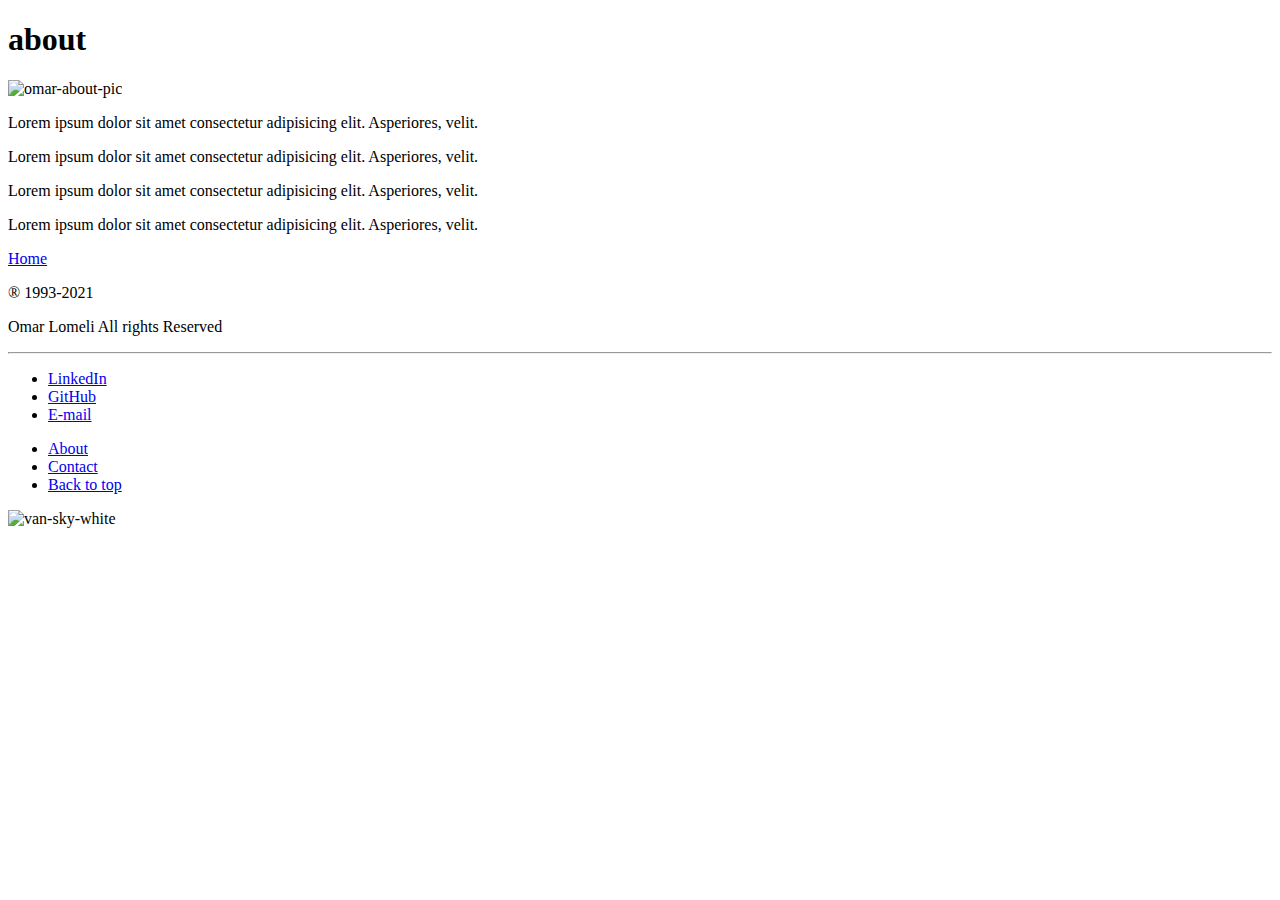
==== about.html @ 6fe2ed81 "add html data" ====
<!DOCTYPE html>
<html lang="en">
<head>
    <meta charset="UTF-8">
    <meta http-equiv="X-UA-Compatible" content="IE=edge">
    <meta name="viewport" content="width=device-width, initial-scale=1.0">
    <meta name="description" content="omar Lomeli front-end web developer portfolio website">
    <meta name="keywords" content="web, developer, fron-end, design, resume, HTML, CSS, JavaScript, sass">
    <link rel="stylesheet" href="css/style.css">
    <title>About</title>
</head>
<body>
    <div class='abt-container'>
        <div>
            <h1>about</h1>
        </div>
        <div>
            <img src="#" alt="omar-about-pic">
        </div>
    </div>

    <div class="abt-description">
        <p>Lorem ipsum dolor sit amet consectetur adipisicing elit. Asperiores, velit.</p>
        <p>Lorem ipsum dolor sit amet consectetur adipisicing elit. Asperiores, velit.</p>
        <p>Lorem ipsum dolor sit amet consectetur adipisicing elit. Asperiores, velit.</p>
        <p>Lorem ipsum dolor sit amet consectetur adipisicing elit. Asperiores, velit.</p>
    </div>

    <div class="home-button">
        <a href="index.html">Home</a>
    </div>

    <footer>
        <div>
            <p>&reg; 1993-2021</p>
            <p>Omar Lomeli All rights Reserved</p>
            <hr>
            <div class="footer-list-grid">
                <div>
                    <ul>
                        <li><a href="#">LinkedIn</a></li>
                        <li><a href="#">GitHub</a></li>
                        <li><a href="#">E-mail</a></li>
                    </ul>
                </div>
                <div>
                    <ul>
                        <li><a href="#">About</a></li>
                        <li><a href="#">Contact</a></li>
                        <li><a href="#">Back to top</a></li>
                    </ul>
                </div>
            </div>
        </div>

        <div>
            <img src="" alt="van-sky-white">
        </div>
    </footer>
    <script src="js/main.js"></script>
</body>
</html>
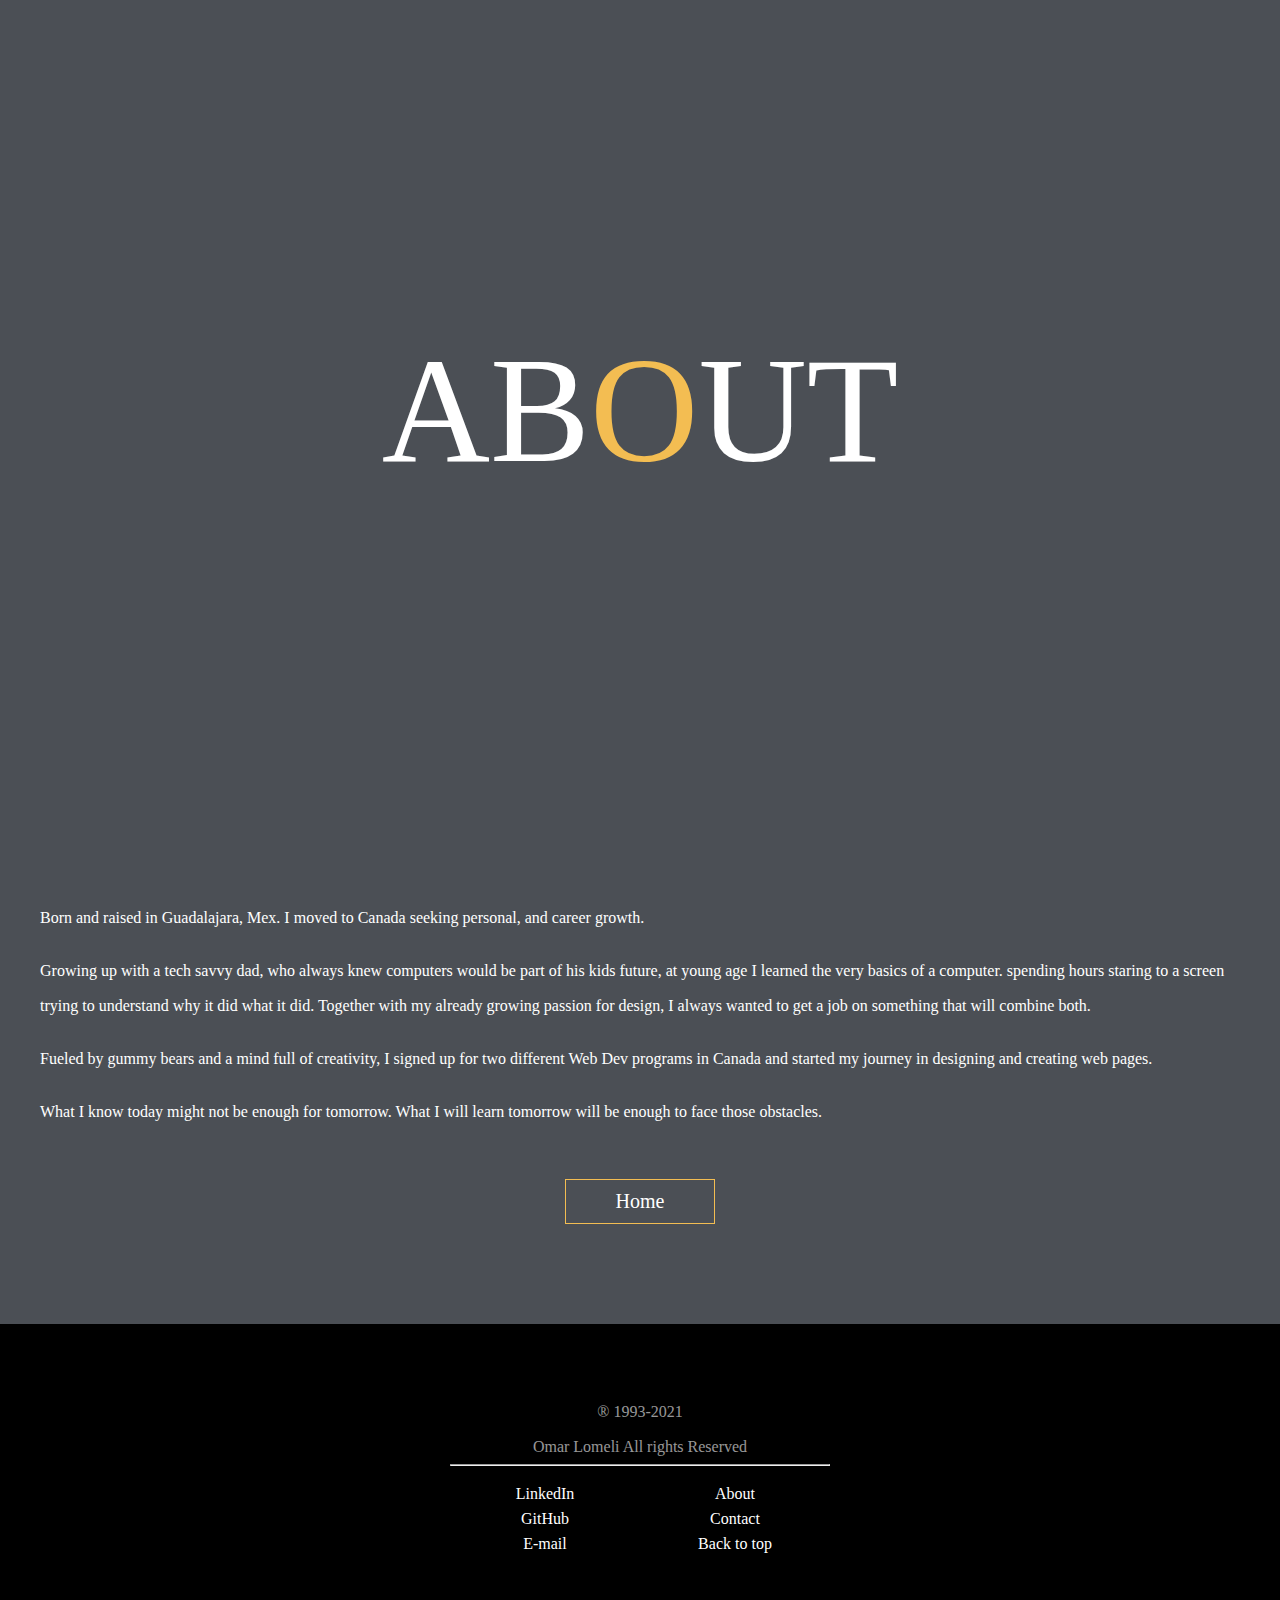
==== commit b58ad62f: "add about page mobile style" ====
--- a/about.html
+++ b/about.html
@@ -10,24 +10,45 @@
     <title>About</title>
 </head>
 <body>
-    <div class='abt-container'>
-        <div>
-            <h1>about</h1>
+    <div class='body-margn'>
+        <div class='abt-container'>
+            <div>
+                <h1>ab<span>o</span>ut</h1>
+            </div>
+            <!-- <div>
+                <img src="#" alt="omar-about-pic">
+            </div> -->
         </div>
-        <div>
-            <img src="#" alt="omar-about-pic">
+
+        <div class="abt-description">
+            <p>Born and raised in Guadalajara, Mex.
+                I moved to Canada seeking personal,
+                and career growth.</p><br>
+            <p>Growing up with a tech savvy dad, who
+                always knew computers would be part
+                of his kids future, at young age I learned 
+                the very basics of a computer.
+                spending hours staring to a screen 
+                trying to understand why it did what it 
+                did. 
+                Together with my already growing
+                passion for design, I always wanted
+                to get a job on something that will 
+                combine both. </p><br>
+            <p>Fueled by gummy bears and a mind
+                full of creativity, I signed up for
+                two different Web Dev programs in 
+                Canada and started my journey 
+                in designing and creating web pages.</p><br>
+            <p>What I know today might not be enough
+                for tomorrow. What I will learn 
+                tomorrow will be enough to face those
+                obstacles.</p>
         </div>
-    </div>
 
-    <div class="abt-description">
-        <p>Lorem ipsum dolor sit amet consectetur adipisicing elit. Asperiores, velit.</p>
-        <p>Lorem ipsum dolor sit amet consectetur adipisicing elit. Asperiores, velit.</p>
-        <p>Lorem ipsum dolor sit amet consectetur adipisicing elit. Asperiores, velit.</p>
-        <p>Lorem ipsum dolor sit amet consectetur adipisicing elit. Asperiores, velit.</p>
-    </div>
-
-    <div class="home-button">
-        <a href="index.html">Home</a>
+        <div class="home-button">
+            <a href="index.html">Home</a>
+        </div>
     </div>
 
     <footer>
@@ -53,9 +74,9 @@
             </div>
         </div>
 
-        <div>
+        <!-- <div>
             <img src="" alt="van-sky-white">
-        </div>
+        </div> -->
     </footer>
     <script src="js/main.js"></script>
 </body>
--- a/css/style.css
+++ b/css/style.css
@@ -0,0 +1,263 @@
+* {
+  margin: 0;
+  padding: 0;
+  box-sizing: border-box; }
+
+html {
+  scroll-behavior: smooth; }
+
+body {
+  background-color: #4B4F55;
+  font-family: Arial, Helvetica, sans-serif; }
+
+main {
+  padding: 0px 40px; }
+  @media screen and (min-width: 600px) {
+    main {
+      padding: 0px 100px; } }
+
+section {
+  margin-bottom: 100px; }
+  @media screen and (min-width: 1240px) {
+    section {
+      margin-bottom: 200px; } }
+
+span {
+  color: #F3BD52; }
+
+a {
+  text-decoration: none;
+  color: white; }
+
+li {
+  list-style: none;
+  font-family: "Playfair Display", serif; }
+
+h1 {
+  text-transform: uppercase;
+  font-family: "Londrina Outline", serif;
+  font-size: 90px;
+  font-weight: 1;
+  color: white;
+  line-height: 80px; }
+  @media screen and (min-width: 600px) {
+    h1 {
+      font-size: 96px; } }
+  @media screen and (min-width: 1240px) {
+    h1 {
+      font-size: 150px;
+      line-height: 140px; } }
+
+h2 {
+  text-align: center;
+  text-transform: uppercase;
+  font-family: "Londrina Outline", serif;
+  color: #F3BD52;
+  font-size: 40px; }
+  @media screen and (min-width: 600px) {
+    h2 {
+      font-size: 60px; } }
+
+p {
+  font-family: "Playfair Display", serif;
+  color: #fff9;
+  font-size: 20px;
+  line-height: 35px; }
+  @media screen and (min-width: 600px) {
+    p {
+      font-size: 25px; } }
+  @media screen and (min-width: 1240px) {
+    p {
+      font-size: 35px; } }
+
+.hero {
+  display: flex;
+  flex-direction: column;
+  justify-content: center;
+  height: 100vh;
+  padding: 0px 40px; }
+  @media screen and (min-width: 600px) {
+    .hero {
+      padding: 0px 100px; } }
+  .hero p {
+    margin-bottom: 10px; }
+    @media screen and (min-width: 1240px) {
+      .hero p {
+        margin: 25px 0px; } }
+  .hero ul {
+    display: grid;
+    grid-template-columns: repeat(3, 1fr);
+    gap: 10px;
+    text-align: center; }
+    @media screen and (min-width: 600px) {
+      .hero ul {
+        grid-template-columns: repeat(4, 1fr); } }
+    @media screen and (min-width: 1240px) {
+      .hero ul {
+        grid-template-columns: 150px 150px 150px; } }
+    .hero ul li {
+      padding: 5px;
+      border: 1px solid #F3BD52; }
+      @media screen and (min-width: 600px) {
+        .hero ul li {
+          padding: 10px; } }
+
+@media screen and (min-width: 600px) {
+  .intro {
+    display: flex;
+    align-items: center;
+    gap: 10px; } }
+.intro .profile {
+  display: flex;
+  justify-content: center; }
+.intro .me-pic {
+  width: 130px;
+  height: 130px;
+  border-radius: 20%;
+  margin: 50px 0px; }
+  @media screen and (min-width: 600px) {
+    .intro .me-pic {
+      transform: translateY(-20px); } }
+@media screen and (min-width: 1240px) {
+  .intro p {
+    text-align: center;
+    line-height: 60px; } }
+
+.skills-container h2 {
+  font-size: 30px;
+  color: white;
+  margin-bottom: 90px; }
+  @media screen and (min-width: 600px) {
+    .skills-container h2 {
+      font-size: 40px; } }
+.skills-container .icons-container {
+  display: grid;
+  grid-template-columns: 1fr 1fr;
+  text-align: center; }
+  @media screen and (min-width: 600px) {
+    .skills-container .icons-container {
+      grid-template-columns: repeat(3, 1fr); } }
+  @media screen and (min-width: 1240px) {
+    .skills-container .icons-container {
+      grid-template-columns: repeat(4, 1fr); } }
+  .skills-container .icons-container i {
+    font-size: 80px;
+    color: white;
+    margin: 30px 0px; }
+    .skills-container .icons-container i:hover {
+      transform: translateY(-10px);
+      transition: .2s ease-in; }
+
+#portfolio h2 {
+  margin-bottom: 50px; }
+#portfolio .cheeky-txt {
+  color: white;
+  font-family: "Londrina Outline", serif;
+  font-size: 30px;
+  margin-bottom: 50px; }
+  @media screen and (min-width: 600px) {
+    #portfolio .cheeky-txt {
+      text-align: center; } }
+  @media screen and (min-width: 1240px) {
+    #portfolio .cheeky-txt {
+      font-size: 50px;
+      margin-bottom: 100px; } }
+#portfolio .desk-tabl-grid {
+  display: grid;
+  grid-template-columns: 1fr;
+  gap: 20px; }
+  @media screen and (min-width: 600px) {
+    #portfolio .desk-tabl-grid {
+      grid-template-columns: repeat(2, 1fr); } }
+  @media screen and (min-width: 1240px) {
+    #portfolio .desk-tabl-grid {
+      grid-template-columns: repeat(3, 1fr); } }
+#portfolio .portfolio-cards {
+  padding: 70px 30px;
+  border: 2px solid #3E7CB1;
+  border-radius: 5px;
+  font-family: "Playfair Display", serif;
+  position: relative; }
+  #portfolio .portfolio-cards h3 {
+    color: white;
+    margin-bottom: 15px; }
+  #portfolio .portfolio-cards p {
+    font-size: 16px;
+    color: white;
+    margin-bottom: 20px; }
+  #portfolio .portfolio-cards a {
+    padding: 10px;
+    border: 2px solid #3E7CB1; }
+  #portfolio .portfolio-cards i {
+    font-size: 50px;
+    position: absolute;
+    right: 10px;
+    bottom: 5px;
+    color: white; }
+
+#contact p {
+  color: white;
+  text-align: center;
+  margin: 50px 0px; }
+#contact .contact-icons {
+  text-align: center; }
+  #contact .contact-icons i {
+    font-size: 50px;
+    color: white;
+    margin: 15px; }
+    @media screen and (min-width: 1240px) {
+      #contact .contact-icons i {
+        font-size: 80px; } }
+
+footer {
+  background-color: black;
+  color: white;
+  padding: 41px; }
+  @media screen and (min-width: 600px) {
+    footer {
+      padding: 70px 150px; } }
+  @media screen and (min-width: 1240px) {
+    footer {
+      padding: 70px 450px; } }
+  footer p {
+    font-size: 16px; }
+    @media screen and (min-width: 1240px) {
+      footer p {
+        text-align: center; } }
+  footer .footer-list-grid {
+    display: grid;
+    grid-template-columns: 1fr 1fr;
+    margin: 15px 0px; }
+  footer ul {
+    line-height: 25px; }
+    @media screen and (min-width: 1240px) {
+      footer ul {
+        text-align: center; } }
+
+.body-margn {
+  padding: 0px 40px;
+  margin-bottom: 100px; }
+
+.abt-container {
+  height: 100vh;
+  display: flex;
+  justify-content: center;
+  align-items: center; }
+  .abt-container h1 {
+    transform: translateY(-40px); }
+
+.abt-description p {
+  font-size: 16px;
+  color: white; }
+
+.home-button {
+  display: flex;
+  justify-content: center;
+  margin-top: 50px; }
+  .home-button a {
+    padding: 10px 50px;
+    border: 1px solid #F3BD52;
+    font-size: 20px;
+    font-family: "Playfair Display", serif; }
+
+/*# sourceMappingURL=style.css.map */
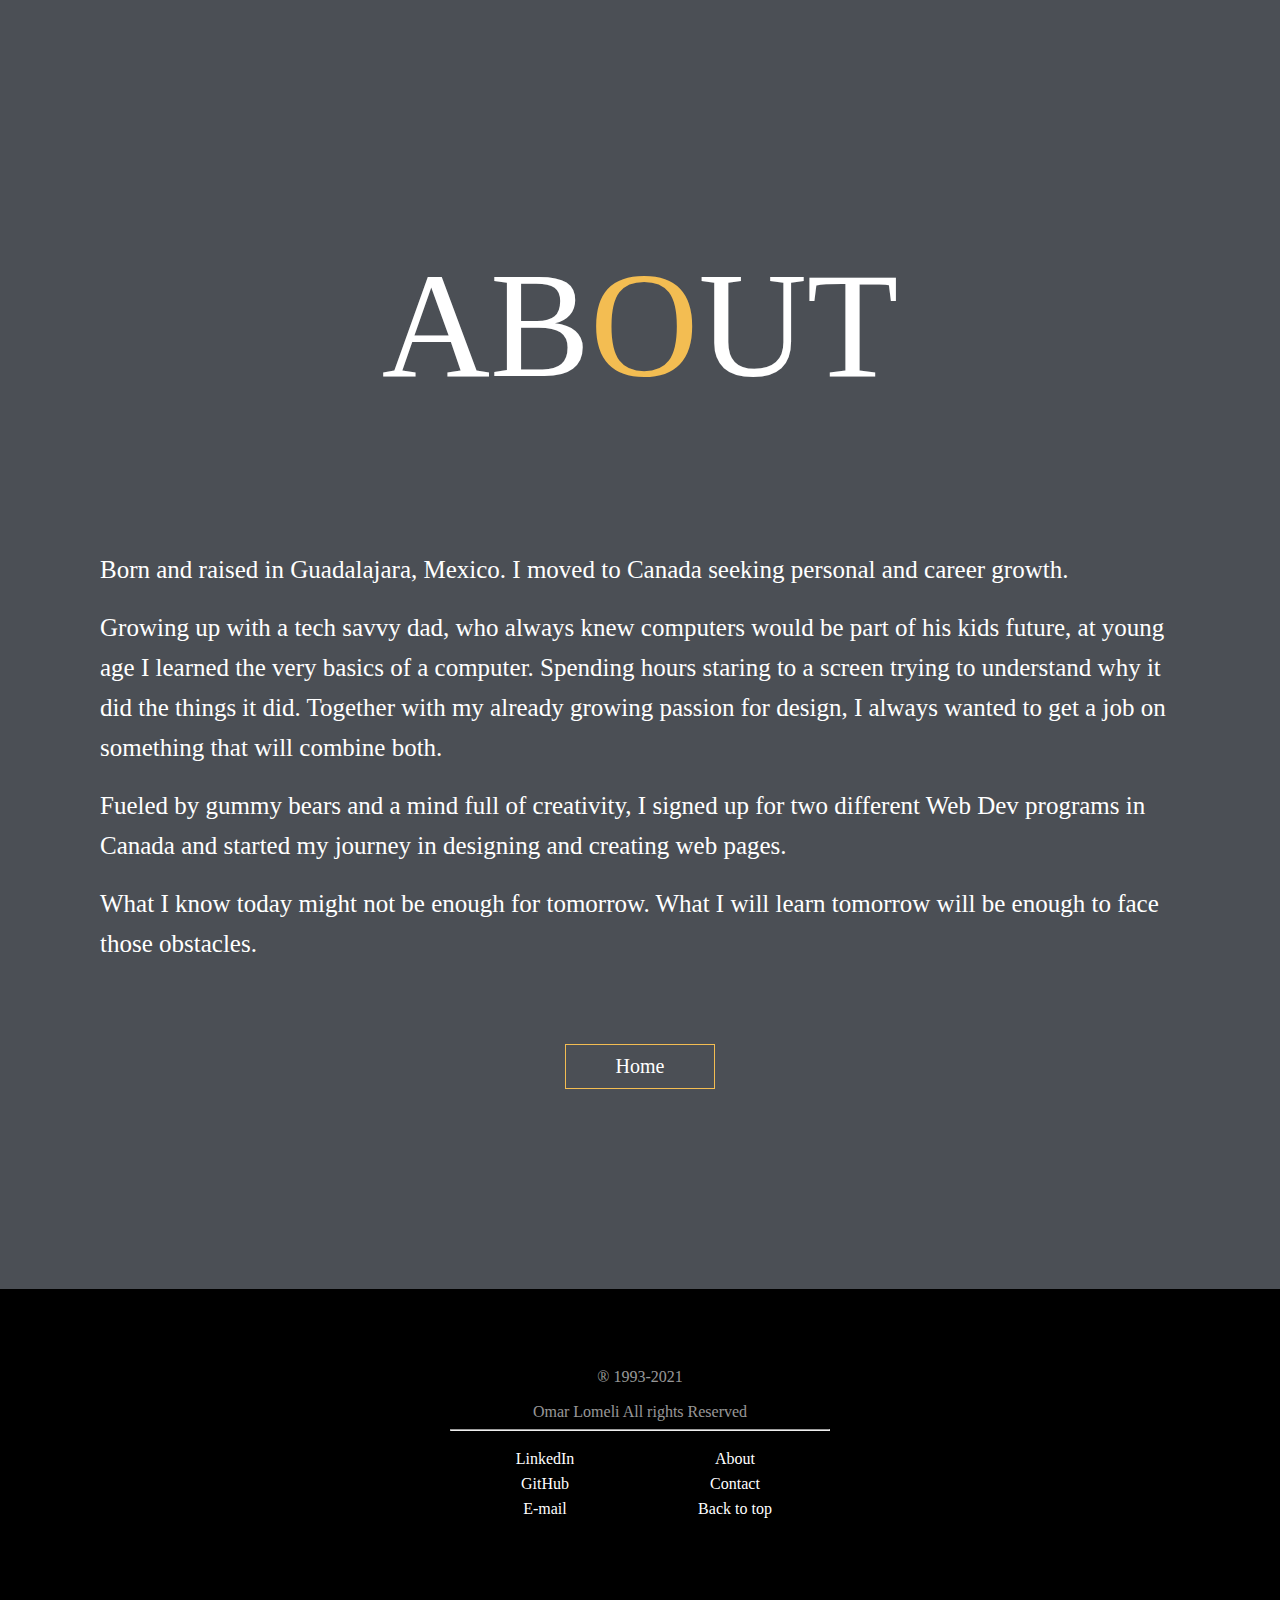
==== commit 3e6c4afd: "add aos library for animations" ====
--- a/about.html
+++ b/about.html
@@ -6,6 +6,7 @@
     <meta name="viewport" content="width=device-width, initial-scale=1.0">
     <meta name="description" content="omar Lomeli front-end web developer portfolio website">
     <meta name="keywords" content="web, developer, fron-end, design, resume, HTML, CSS, JavaScript, sass">
+    <link href="https://unpkg.com/aos@2.3.1/dist/aos.css" rel="stylesheet">
     <link rel="stylesheet" href="css/style.css">
     <title>About</title>
 </head>
@@ -13,7 +14,7 @@
     <div class='body-margn'>
         <div class='abt-container'>
             <div>
-                <h1>ab<span>o</span>ut</h1>
+                <h1 data-aos='fade-down' data-aos-delay='200'>ab<span>o</span>ut</h1>
             </div>
             <!-- <div>
                 <img src="#" alt="omar-about-pic">
@@ -21,15 +22,15 @@
         </div>
 
         <div class="abt-description">
-            <p>Born and raised in Guadalajara, Mex.
-                I moved to Canada seeking personal,
+            <p>Born and raised in Guadalajara, Mexico.
+                I moved to Canada seeking personal
                 and career growth.</p><br>
             <p>Growing up with a tech savvy dad, who
                 always knew computers would be part
                 of his kids future, at young age I learned 
                 the very basics of a computer.
-                spending hours staring to a screen 
-                trying to understand why it did what it 
+                Spending hours staring to a screen 
+                trying to understand why it did the things it 
                 did. 
                 Together with my already growing
                 passion for design, I always wanted
@@ -79,5 +80,7 @@
         </div> -->
     </footer>
     <script src="js/main.js"></script>
+    <script src="https://unpkg.com/aos@2.3.1/dist/aos.js"></script>
+    <script> AOS.init();</script>
 </body>
 </html>--- a/css/style.css
+++ b/css/style.css
@@ -144,9 +144,6 @@
     font-size: 80px;
     color: white;
     margin: 30px 0px; }
-    .skills-container .icons-container i:hover {
-      transform: translateY(-10px);
-      transition: .2s ease-in; }
 
 #portfolio h2 {
   margin-bottom: 50px; }
@@ -171,7 +168,8 @@
       grid-template-columns: repeat(2, 1fr); } }
   @media screen and (min-width: 1240px) {
     #portfolio .desk-tabl-grid {
-      grid-template-columns: repeat(3, 1fr); } }
+      grid-template-columns: repeat(2, 1fr);
+      margin: 0 150px; } }
 #portfolio .portfolio-cards {
   padding: 70px 30px;
   border: 2px solid #3E7CB1;
@@ -193,7 +191,8 @@
     position: absolute;
     right: 10px;
     bottom: 5px;
-    color: white; }
+    color: white;
+    cursor: pointer; }
 
 #contact p {
   color: white;
@@ -237,27 +236,48 @@
 .body-margn {
   padding: 0px 40px;
   margin-bottom: 100px; }
+  @media screen and (min-width: 600px) {
+    .body-margn {
+      padding: 100px; } }
 
 .abt-container {
-  height: 100vh;
+  height: 50vh;
   display: flex;
   justify-content: center;
   align-items: center; }
   .abt-container h1 {
     transform: translateY(-40px); }
+    @media screen and (min-width: 600px) {
+      .abt-container h1 {
+        transform: translateY(-70px); } }
 
 .abt-description p {
   font-size: 16px;
   color: white; }
+  @media screen and (min-width: 600px) {
+    .abt-description p {
+      font-size: 20px; } }
+  @media screen and (min-width: 1240px) {
+    .abt-description p {
+      font-size: 25px;
+      line-height: 40px; } }
 
 .home-button {
   display: flex;
   justify-content: center;
   margin-top: 50px; }
+  @media screen and (min-width: 600px) {
+    .home-button {
+      margin-top: 80px; } }
   .home-button a {
     padding: 10px 50px;
     border: 1px solid #F3BD52;
     font-size: 20px;
     font-family: "Playfair Display", serif; }
+    @media screen and (min-width: 1240px) {
+      .home-button a:hover {
+        background: #F3BD52;
+        color: white;
+        transition: .3s ease; } }
 
 /*# sourceMappingURL=style.css.map */
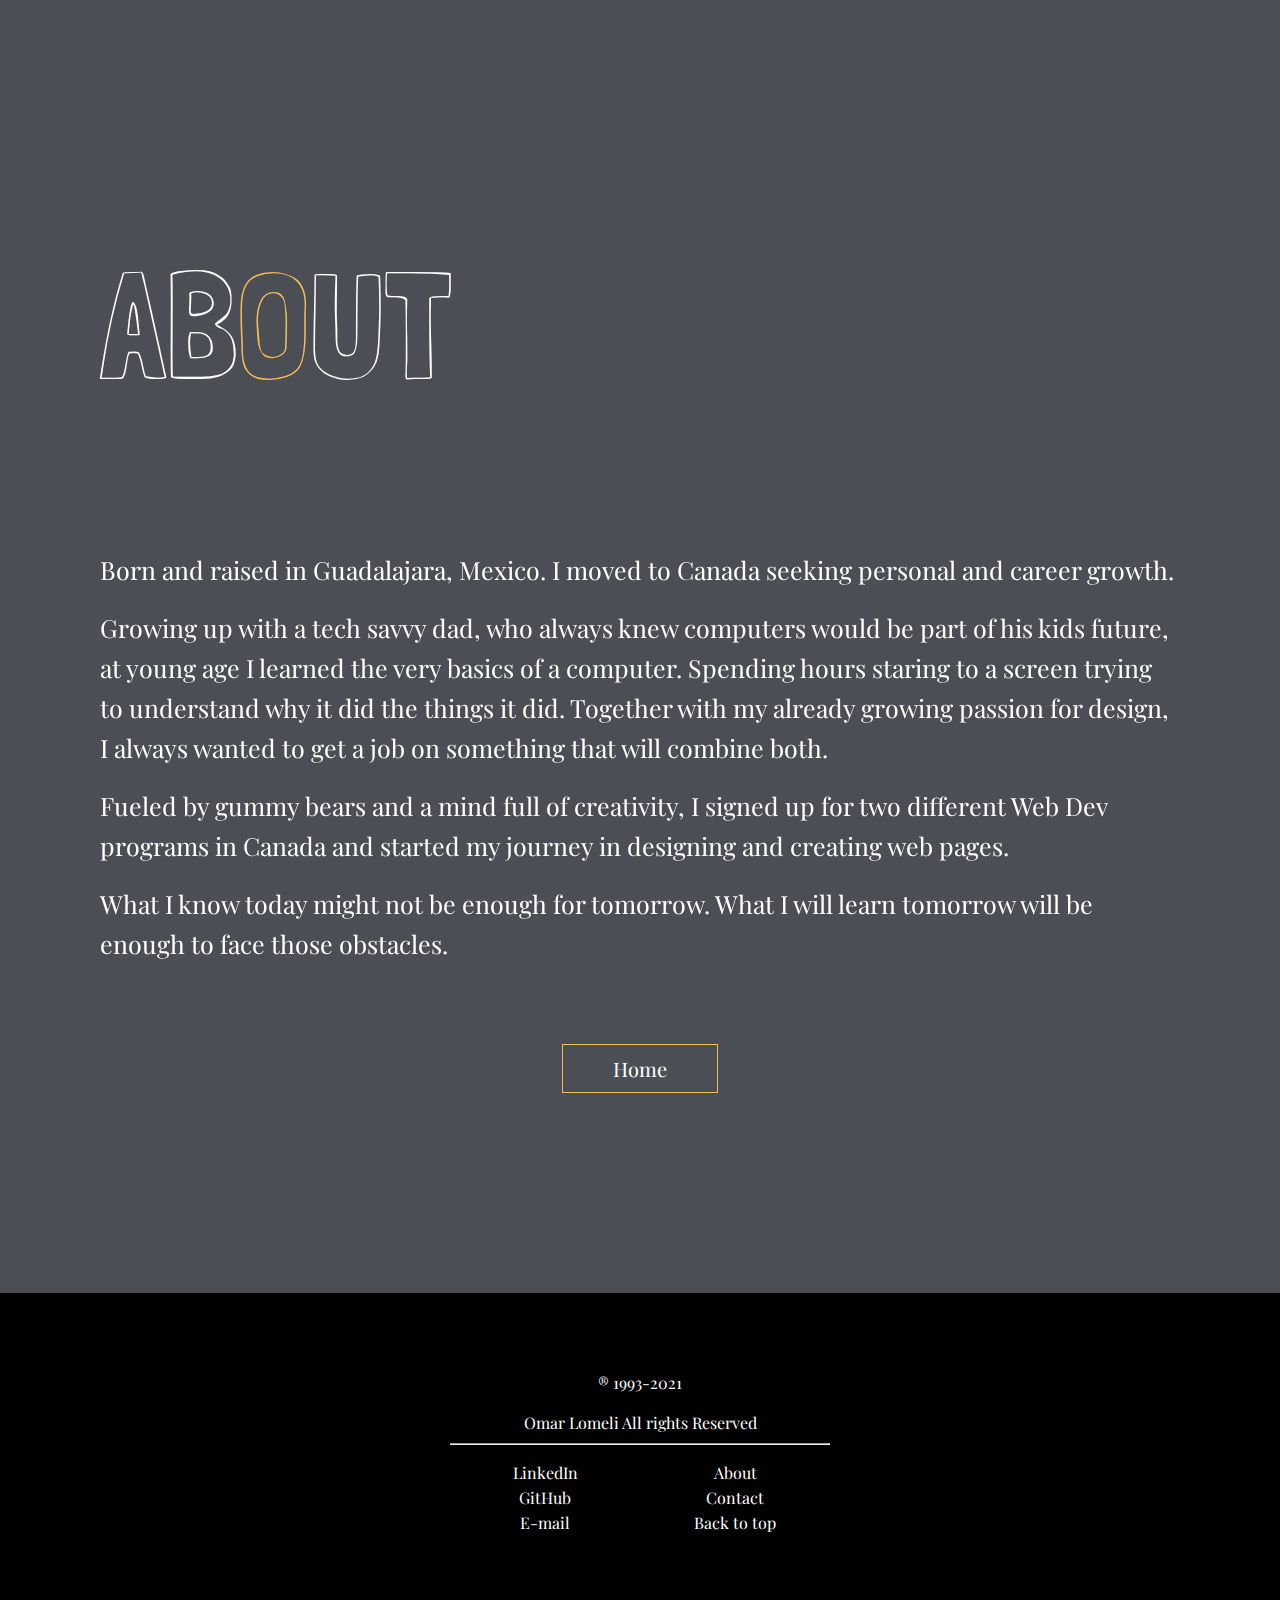
==== commit d723c143: "add project images to display" ====
--- a/about.html
+++ b/about.html
@@ -21,7 +21,7 @@
             </div> -->
         </div>
 
-        <div class="abt-description">
+        <div data-aos='fade-down' data-aos-delay='300' class="abt-description">
             <p>Born and raised in Guadalajara, Mexico.
                 I moved to Canada seeking personal
                 and career growth.</p><br>
--- a/css/style.css
+++ b/css/style.css
@@ -1,3 +1,4 @@
+@import url("https://fonts.googleapis.com/css2?family=Londrina+Outline&family=Playfair+Display&display=swap");
 * {
   margin: 0;
   padding: 0;
@@ -7,8 +8,7 @@
   scroll-behavior: smooth; }
 
 body {
-  background-color: #4B4F55;
-  font-family: Arial, Helvetica, sans-serif; }
+  background-color: #4B4F55; }
 
 main {
   padding: 0px 40px; }
@@ -35,7 +35,7 @@
 
 h1 {
   text-transform: uppercase;
-  font-family: "Londrina Outline", serif;
+  font-family: "Londrina Outline";
   font-size: 90px;
   font-weight: 1;
   color: white;
@@ -51,7 +51,7 @@
 h2 {
   text-align: center;
   text-transform: uppercase;
-  font-family: "Londrina Outline", serif;
+  font-family: "Londrina Outline";
   color: #F3BD52;
   font-size: 40px; }
   @media screen and (min-width: 600px) {
@@ -60,9 +60,9 @@
 
 p {
   font-family: "Playfair Display", serif;
-  color: #fff9;
-  font-size: 20px;
-  line-height: 35px; }
+  color: #fff;
+  font-size: 27px;
+  line-height: 40px; }
   @media screen and (min-width: 600px) {
     p {
       font-size: 25px; } }
@@ -80,6 +80,7 @@
     .hero {
       padding: 0px 100px; } }
   .hero p {
+    font-size: 25px;
     margin-bottom: 10px; }
     @media screen and (min-width: 1240px) {
       .hero p {
@@ -149,7 +150,7 @@
   margin-bottom: 50px; }
 #portfolio .cheeky-txt {
   color: white;
-  font-family: "Londrina Outline", serif;
+  font-family: "Londrina Outline";
   font-size: 30px;
   margin-bottom: 50px; }
   @media screen and (min-width: 600px) {
@@ -171,11 +172,19 @@
       grid-template-columns: repeat(2, 1fr);
       margin: 0 150px; } }
 #portfolio .portfolio-cards {
-  padding: 70px 30px;
-  border: 2px solid #3E7CB1;
+  border: 3px solid #3E7CB1;
   border-radius: 5px;
   font-family: "Playfair Display", serif;
   position: relative; }
+  #portfolio .portfolio-cards .project-images {
+    width: 100%;
+    height: 200px;
+    border-radius: 5px; }
+    @media screen and (min-width: 1240px) {
+      #portfolio .portfolio-cards .project-images {
+        height: 350px; } }
+  #portfolio .portfolio-cards .prjct-descrptn {
+    padding: 30px; }
   #portfolio .portfolio-cards h3 {
     color: white;
     margin-bottom: 15px; }
@@ -187,12 +196,15 @@
     padding: 10px;
     border: 2px solid #3E7CB1; }
   #portfolio .portfolio-cards i {
-    font-size: 50px;
+    font-size: 35px;
     position: absolute;
     right: 10px;
-    bottom: 5px;
+    bottom: 10px;
     color: white;
     cursor: pointer; }
+    #portfolio .portfolio-cards i:hover {
+      color: #F3BD52;
+      transition: .2s ease; }
 
 #contact p {
   color: white;
@@ -243,7 +255,6 @@
 .abt-container {
   height: 50vh;
   display: flex;
-  justify-content: center;
   align-items: center; }
   .abt-container h1 {
     transform: translateY(-40px); }
@@ -277,7 +288,6 @@
     @media screen and (min-width: 1240px) {
       .home-button a:hover {
         background: #F3BD52;
-        color: white;
         transition: .3s ease; } }
 
 /*# sourceMappingURL=style.css.map */
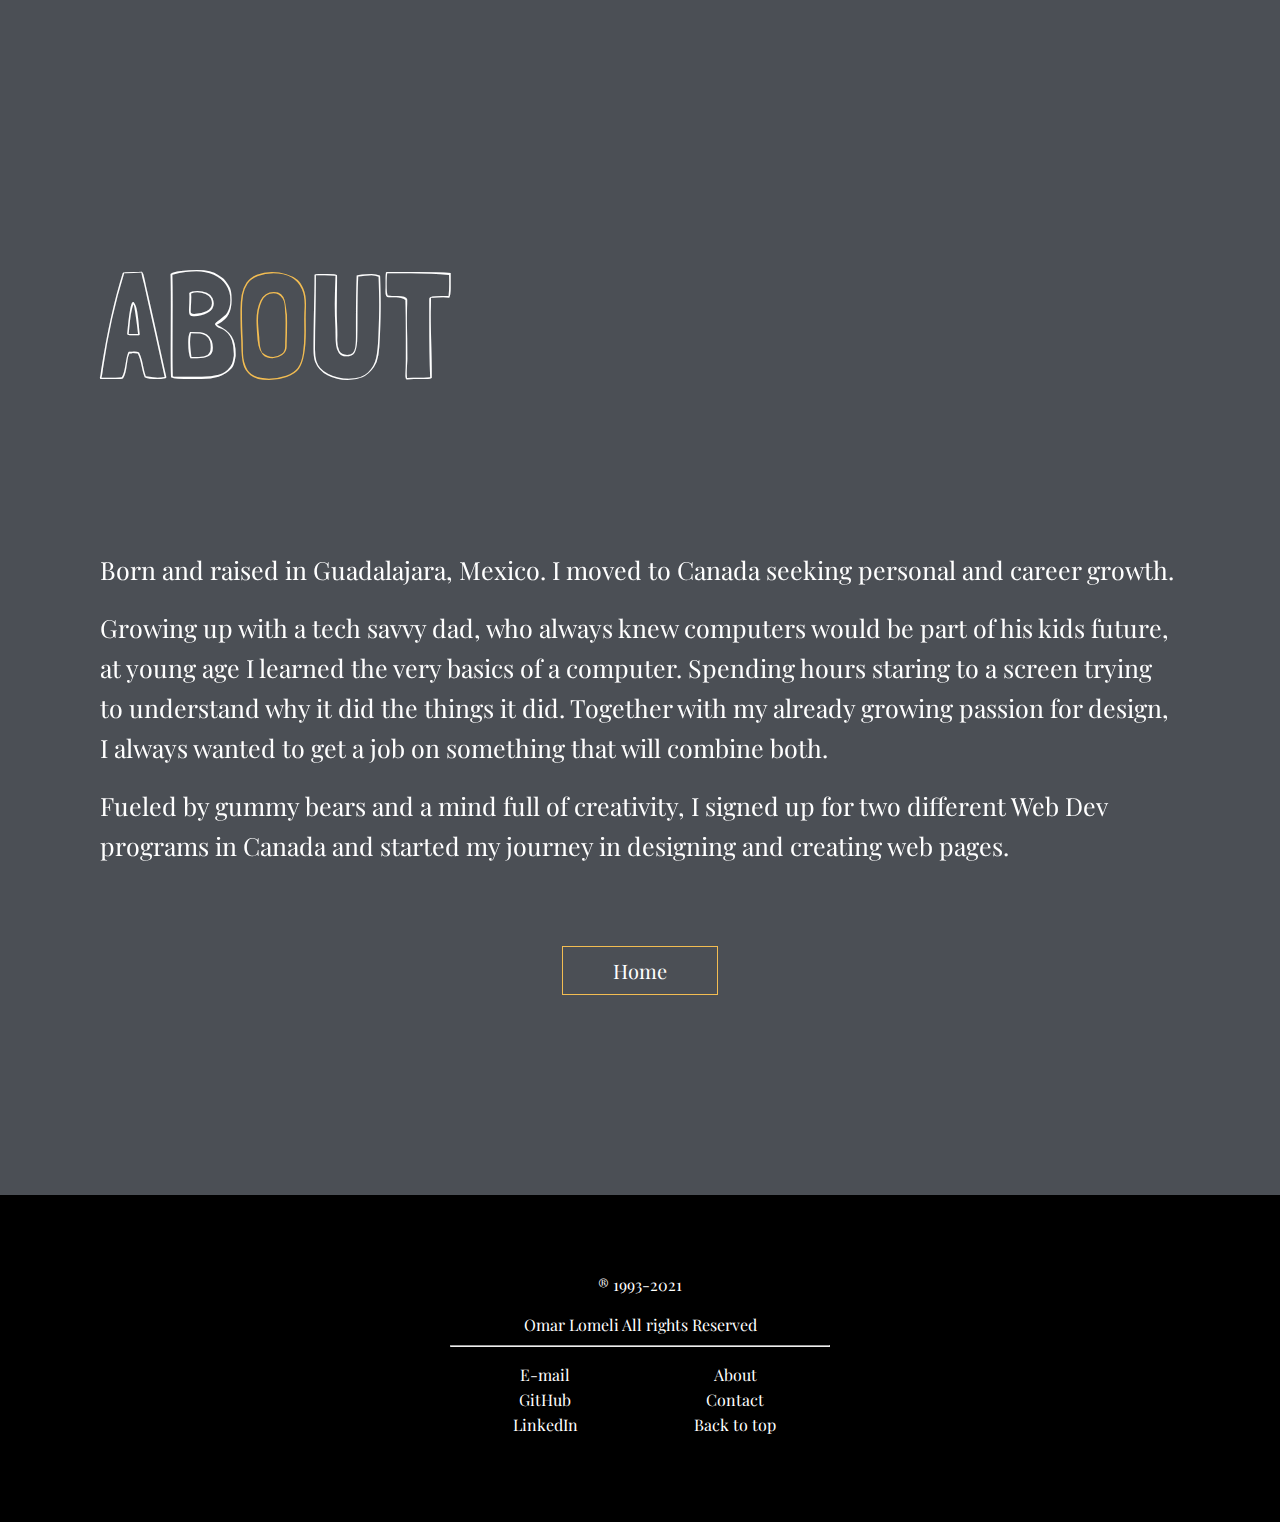
==== commit 31598ee3: "remove some styling and add working links for projects and socials" ====
--- a/about.html
+++ b/about.html
@@ -40,11 +40,7 @@
                 full of creativity, I signed up for
                 two different Web Dev programs in 
                 Canada and started my journey 
-                in designing and creating web pages.</p><br>
-            <p>What I know today might not be enough
-                for tomorrow. What I will learn 
-                tomorrow will be enough to face those
-                obstacles.</p>
+                in designing and creating web pages.</p>
         </div>
 
         <div class="home-button">
@@ -60,15 +56,15 @@
             <div class="footer-list-grid">
                 <div>
                     <ul>
-                        <li><a href="#">LinkedIn</a></li>
-                        <li><a href="#">GitHub</a></li>
-                        <li><a href="#">E-mail</a></li>
+                        <li><a href="mailto:o.a.1027@outlook.com">E-mail</a></li>
+                        <li><a href="https://github.com/OM-AN27">GitHub</a></li>
+                        <li><a href="https://www.linkedin.com/in/omar-lomeli/">LinkedIn</a></li>
                     </ul>
                 </div>
                 <div>
                     <ul>
                         <li><a href="#">About</a></li>
-                        <li><a href="#">Contact</a></li>
+                        <li><a href="index.html#contact">Contact</a></li>
                         <li><a href="#">Back to top</a></li>
                     </ul>
                 </div>
@@ -79,6 +75,7 @@
             <img src="" alt="van-sky-white">
         </div> -->
     </footer>
+    <script src="https://ajax.googleapis.com/ajax/libs/jquery/3.5.1/jquery.min.js"></script>
     <script src="js/main.js"></script>
     <script src="https://unpkg.com/aos@2.3.1/dist/aos.js"></script>
     <script> AOS.init();</script>
--- a/css/style.css
+++ b/css/style.css
@@ -8,7 +8,7 @@
   scroll-behavior: smooth; }
 
 body {
-  background-color: #4B4F55; }
+  background-color: #4b4f55; }
 
 main {
   padding: 0px 40px; }
@@ -23,7 +23,10 @@
       margin-bottom: 200px; } }
 
 span {
-  color: #F3BD52; }
+  color: #f3bd52; }
+
+hr {
+  color: #f3bd52; }
 
 a {
   text-decoration: none;
@@ -52,7 +55,7 @@
   text-align: center;
   text-transform: uppercase;
   font-family: "Londrina Outline";
-  color: #F3BD52;
+  color: #f3bd52;
   font-size: 40px; }
   @media screen and (min-width: 600px) {
     h2 {
@@ -70,14 +73,48 @@
     p {
       font-size: 35px; } }
 
+.main-nav {
+  position: fixed;
+  width: 100%;
+  text-align: end;
+  background-color: black;
+  z-index: 1000; }
+  .main-nav i {
+    font-size: 30px;
+    color: #f3bd52;
+    margin: 30px;
+    cursor: pointer; }
+    .main-nav i:hover {
+      color: white; }
+  .main-nav .ham-menu {
+    display: none; }
+  .main-nav .active {
+    display: flex;
+    justify-content: center;
+    align-items: center;
+    width: 100%;
+    height: 100vh;
+    position: absolute;
+    z-index: 99;
+    background-color: #f3bd52;
+    text-align: center; }
+    .main-nav .active li {
+      font-size: 30px;
+      margin-top: 20px; }
+
 .hero {
   display: flex;
   flex-direction: column;
   justify-content: center;
-  height: 100vh;
+  width: 100%;
+  height: 800px;
+  background-color: black;
   padding: 0px 40px; }
   @media screen and (min-width: 600px) {
     .hero {
+      flex-direction: row;
+      justify-content: space-around;
+      align-items: center;
       padding: 0px 100px; } }
   .hero p {
     font-size: 25px;
@@ -85,43 +122,52 @@
     @media screen and (min-width: 1240px) {
       .hero p {
         margin: 25px 0px; } }
-  .hero ul {
-    display: grid;
-    grid-template-columns: repeat(3, 1fr);
-    gap: 10px;
-    text-align: center; }
-    @media screen and (min-width: 600px) {
-      .hero ul {
-        grid-template-columns: repeat(4, 1fr); } }
-    @media screen and (min-width: 1240px) {
-      .hero ul {
-        grid-template-columns: 150px 150px 150px; } }
-    .hero ul li {
-      padding: 5px;
-      border: 1px solid #F3BD52; }
-      @media screen and (min-width: 600px) {
-        .hero ul li {
-          padding: 10px; } }
+  .hero .illustration-container {
+    display: flex;
+    justify-content: center;
+    margin-top: 30px; }
+    @media screen and (min-width: 1240px) {
+      .hero .illustration-container {
+        margin-top: 0; } }
+    .hero .illustration-container .hero-illustration {
+      width: 280px;
+      height: 350px; }
+      @media screen and (min-width: 1240px) {
+        .hero .illustration-container .hero-illustration {
+          width: 430px;
+          height: 600px; } }
 
 @media screen and (min-width: 600px) {
   .intro {
-    display: flex;
-    align-items: center;
-    gap: 10px; } }
+    display: grid;
+    grid-template-columns: 1fr;
+    align-items: center; } }
 .intro .profile {
   display: flex;
-  justify-content: center; }
+  justify-content: center;
+  margin: 50px 0px;
+  position: relative; }
+  @media screen and (min-width: 1240px) {
+    .intro .profile {
+      margin: 0; } }
 .intro .me-pic {
-  width: 130px;
-  height: 130px;
-  border-radius: 20%;
-  margin: 50px 0px; }
+  width: 170px;
+  height: 170px;
+  border-radius: 50%; }
   @media screen and (min-width: 600px) {
     .intro .me-pic {
-      transform: translateY(-20px); } }
+      width: 190px;
+      height: 190px; } }
+  @media screen and (min-width: 1240px) {
+    .intro .me-pic {
+      width: 300px;
+      height: 300px;
+      margin-top: 50px; } }
+@media screen and (min-width: 600px) {
+  .intro p {
+    text-align: center; } }
 @media screen and (min-width: 1240px) {
   .intro p {
-    text-align: center;
     line-height: 60px; } }
 
 .skills-container h2 {
@@ -163,62 +209,139 @@
 #portfolio .desk-tabl-grid {
   display: grid;
   grid-template-columns: 1fr;
-  gap: 20px; }
+  gap: 20px;
+  overflow: hidden; }
   @media screen and (min-width: 600px) {
     #portfolio .desk-tabl-grid {
       grid-template-columns: repeat(2, 1fr); } }
   @media screen and (min-width: 1240px) {
     #portfolio .desk-tabl-grid {
-      grid-template-columns: repeat(2, 1fr);
-      margin: 0 150px; } }
+      grid-template-columns: repeat(2, 1fr); } }
 #portfolio .portfolio-cards {
-  border: 3px solid #3E7CB1;
+  background-color: #0009;
   border-radius: 5px;
   font-family: "Playfair Display", serif;
   position: relative; }
   #portfolio .portfolio-cards .project-images {
     width: 100%;
-    height: 200px;
-    border-radius: 5px; }
+    height: 200px; }
     @media screen and (min-width: 1240px) {
       #portfolio .portfolio-cards .project-images {
-        height: 350px; } }
+        height: 400px; } }
   #portfolio .portfolio-cards .prjct-descrptn {
     padding: 30px; }
   #portfolio .portfolio-cards h3 {
     color: white;
-    margin-bottom: 15px; }
+    margin-bottom: 12px; }
   #portfolio .portfolio-cards p {
     font-size: 16px;
-    color: white;
-    margin-bottom: 20px; }
+    color: #fff9;
+    line-height: 30px;
+    margin: 20px 0px 40px; }
   #portfolio .portfolio-cards a {
     padding: 10px;
-    border: 2px solid #3E7CB1; }
+    border: 2px solid white;
+    border-radius: 5px; }
+  #portfolio .portfolio-cards .w-overlay {
+    display: flex;
+    justify-content: center;
+    align-items: center;
+    background-image: linear-gradient(90deg, rgba(0, 0, 0, 0.3), rgba(0, 0, 0, 0.3)), url("../images/vancouver.jpg");
+    background-repeat: no-repeat;
+    background-size: cover;
+    border-radius: 0px; }
+  #portfolio .portfolio-cards .forecast-degrees {
+    font-size: 80px;
+    color: white; }
+  #portfolio .portfolio-cards .tooltip {
+    visibility: visible;
+    width: 60px;
+    background-color: #555;
+    color: white;
+    text-align: center;
+    border-radius: 6px;
+    padding: 5px 0;
+    position: absolute;
+    right: 10px;
+    bottom: 60px; }
+    #portfolio .portfolio-cards .tooltip::after {
+      content: "";
+      position: absolute;
+      top: 100%;
+      left: 80%;
+      margin-left: -5px;
+      border-width: 5px;
+      border-style: solid;
+      border-color: #555 transparent transparent transparent; }
   #portfolio .portfolio-cards i {
-    font-size: 35px;
+    font-size: 30px;
     position: absolute;
     right: 10px;
     bottom: 10px;
     color: white;
     cursor: pointer; }
     #portfolio .portfolio-cards i:hover {
-      color: #F3BD52;
+      color: #f3bd52;
       transition: .2s ease; }
 
-#contact p {
-  color: white;
-  text-align: center;
-  margin: 50px 0px; }
-#contact .contact-icons {
-  text-align: center; }
-  #contact .contact-icons i {
-    font-size: 50px;
-    color: white;
-    margin: 15px; }
-    @media screen and (min-width: 1240px) {
-      #contact .contact-icons i {
-        font-size: 80px; } }
+#contact {
+  margin-bottom: 0; }
+  #contact p {
+    color: white;
+    text-align: center;
+    margin: 50px 0px; }
+
+.contact-form {
+  margin-bottom: 0;
+  background-color: #f3bd52; }
+  @media screen and (min-width: 600px) {
+    .contact-form {
+      margin: 0px 100px 100px;
+      border-radius: 10px; } }
+  @media screen and (min-width: 1240px) {
+    .contact-form {
+      margin: 0px 350px 100px; } }
+  .contact-form form {
+    display: flex;
+    flex-direction: column;
+    padding: 20px; }
+    @media screen and (min-width: 600px) {
+      .contact-form form {
+        padding: 20px 50px; } }
+  .contact-form input {
+    border: none;
+    border-radius: 5px;
+    padding: 15px;
+    margin: 10px 0px; }
+  .contact-form textarea {
+    border: none;
+    border-radius: 5px;
+    margin: 10px 0px;
+    padding: 10px;
+    resize: none; }
+  .contact-form .sbmt-btn {
+    font-family: "Playfair Display", serif;
+    color: white;
+    font-size: 20px;
+    margin-top: 10px;
+    padding: 15px;
+    border: none;
+    border-radius: 5px;
+    background-color: black;
+    cursor: pointer; }
+    @media screen and (min-width: 1240px) {
+      .contact-form .sbmt-btn {
+        align-self: center;
+        padding: 15px 80px; } }
+  .contact-form .contact-icons {
+    text-align: center; }
+    .contact-form .contact-icons i {
+      font-size: 50px;
+      color: white;
+      margin: 20px 15px 40px; }
+      @media screen and (min-width: 1240px) {
+        .contact-form .contact-icons i {
+          font-size: 50px; } }
 
 footer {
   background-color: black;
@@ -282,12 +405,12 @@
       margin-top: 80px; } }
   .home-button a {
     padding: 10px 50px;
-    border: 1px solid #F3BD52;
+    border: 1px solid #f3bd52;
     font-size: 20px;
     font-family: "Playfair Display", serif; }
     @media screen and (min-width: 1240px) {
       .home-button a:hover {
-        background: #F3BD52;
+        background: #f3bd52;
         transition: .3s ease; } }
 
 /*# sourceMappingURL=style.css.map */
